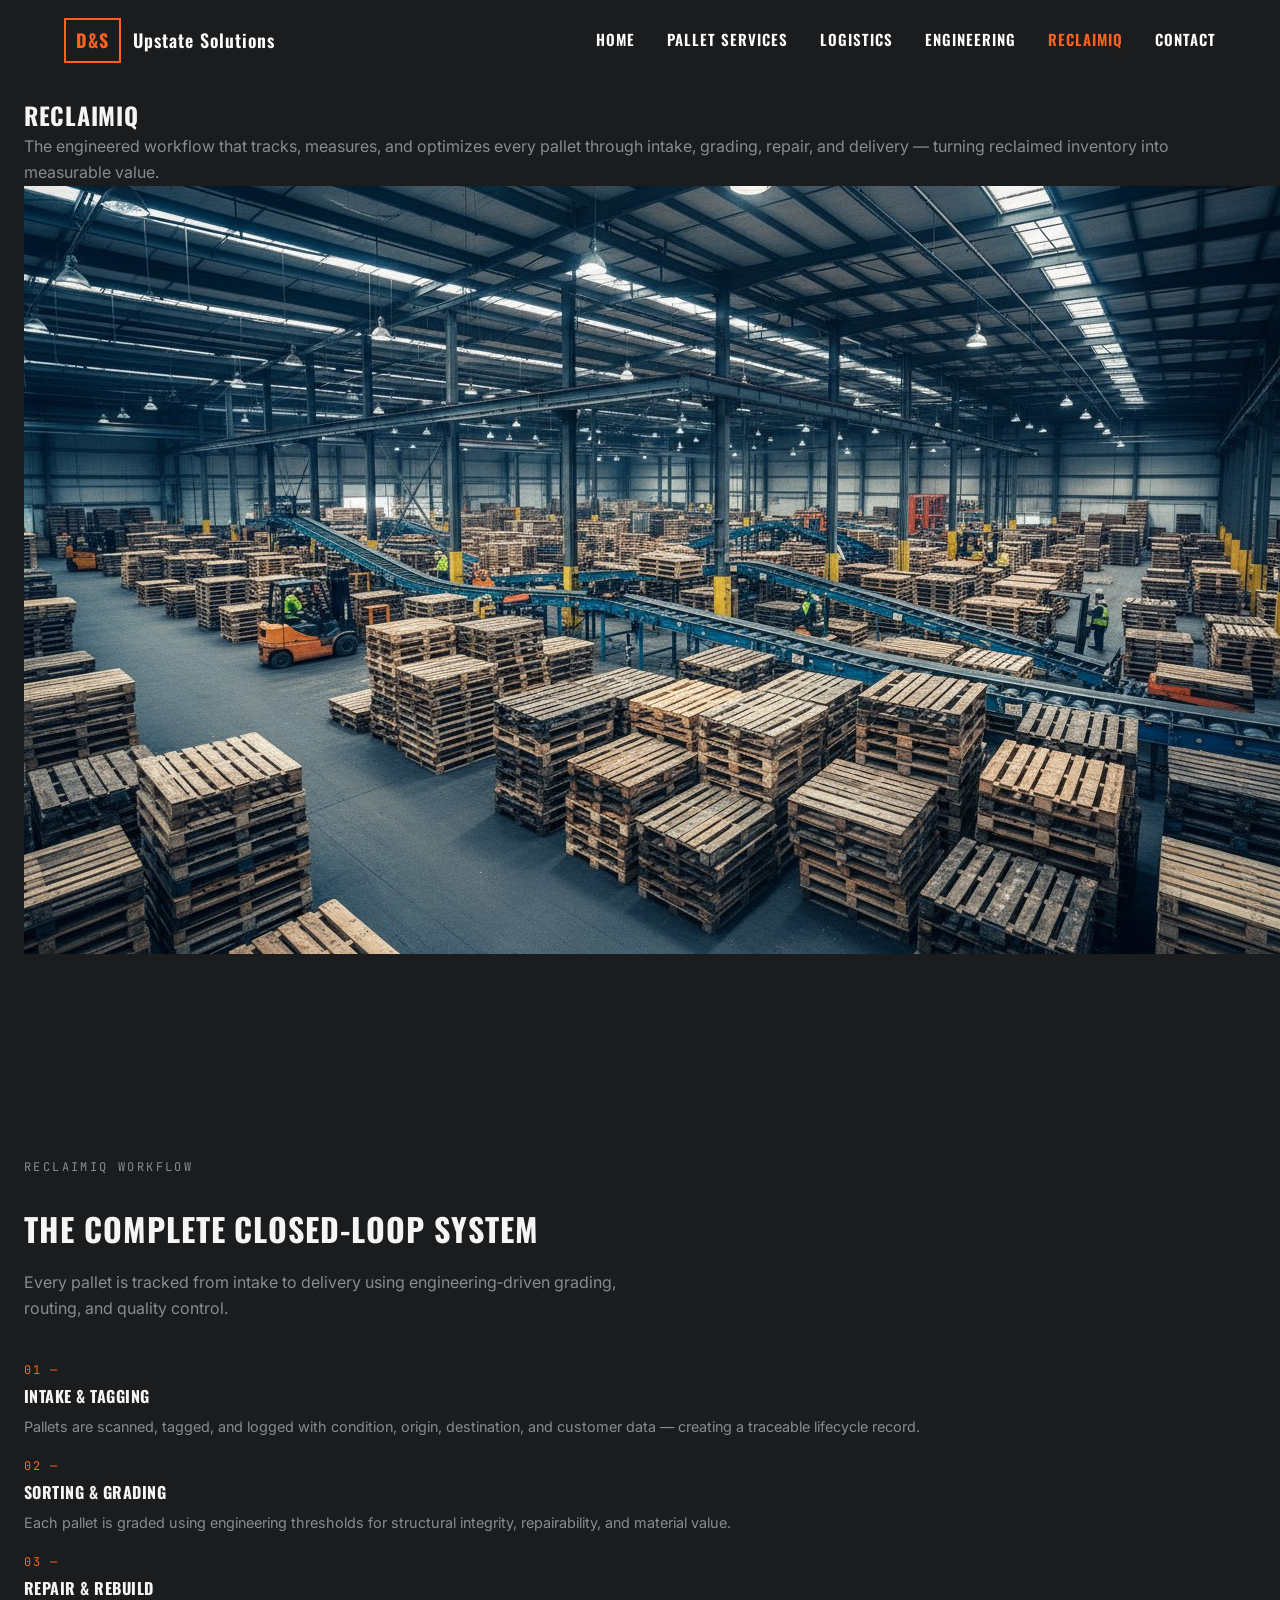
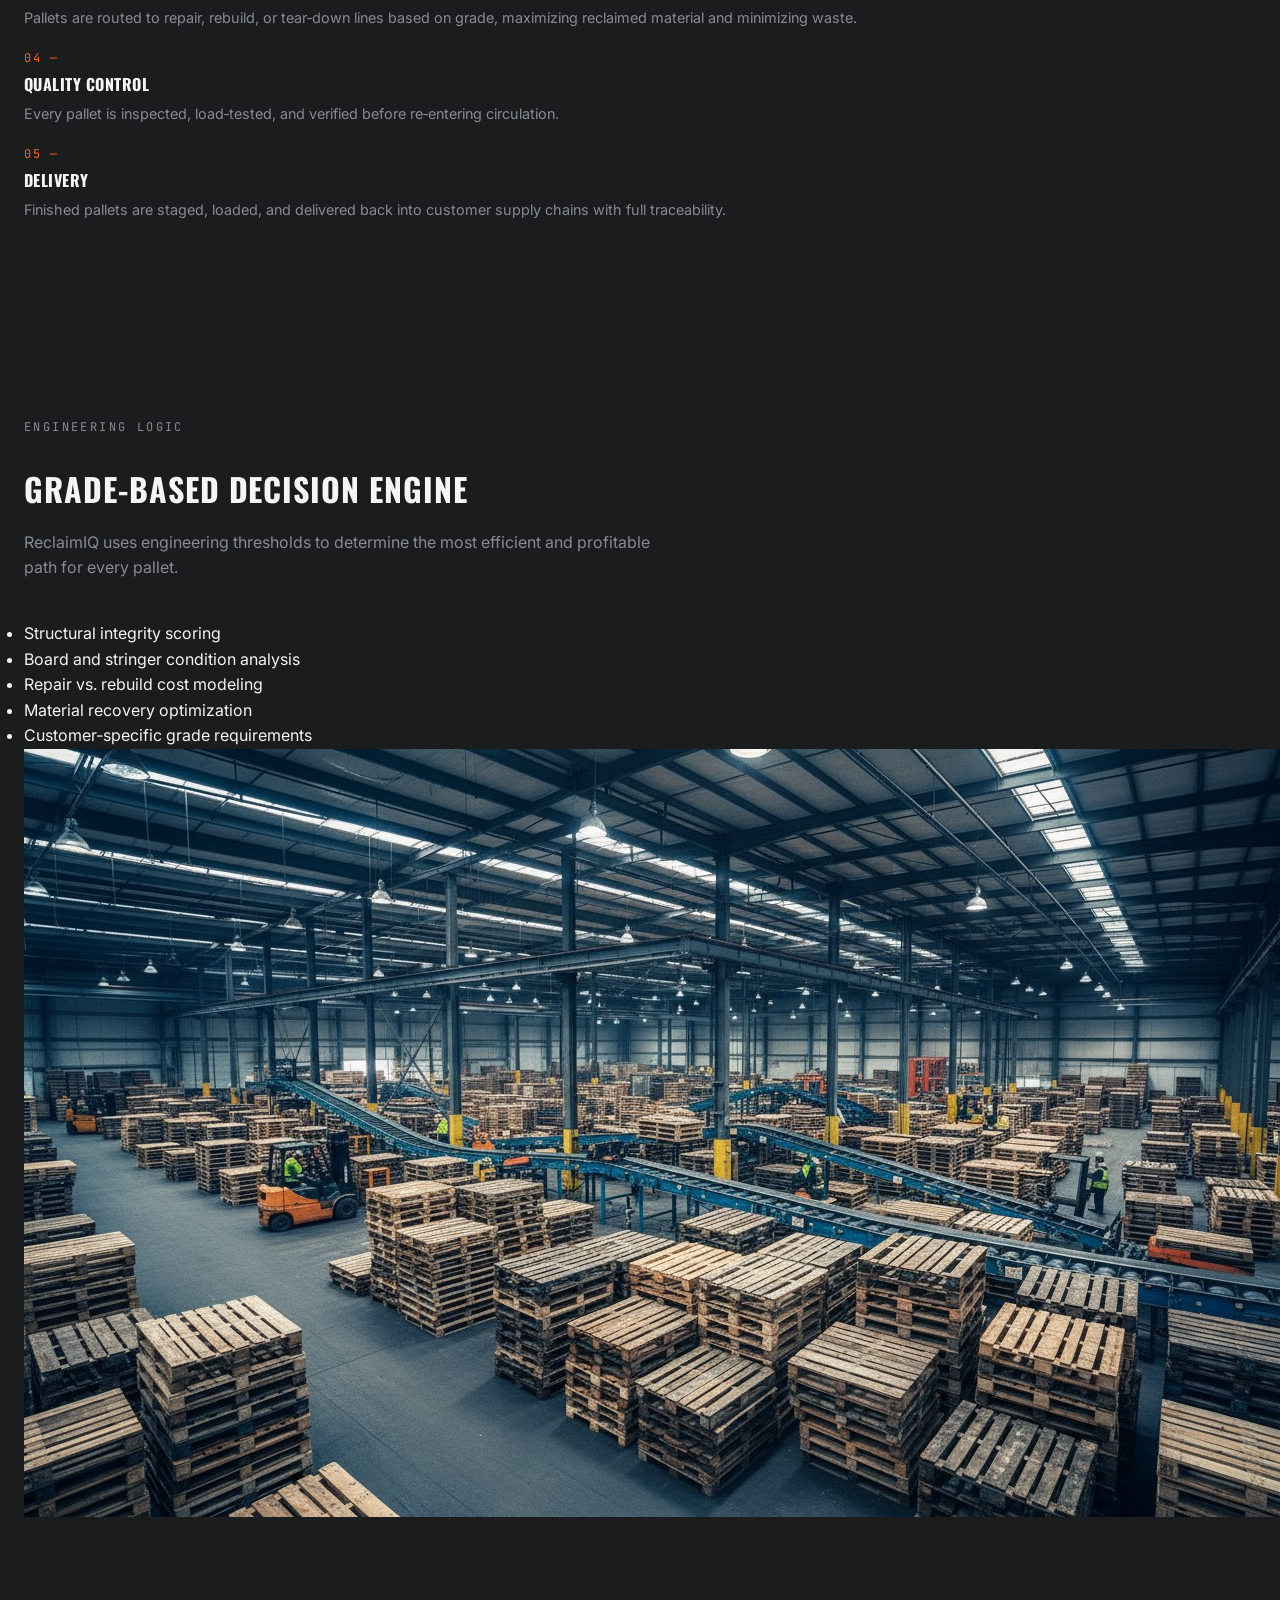
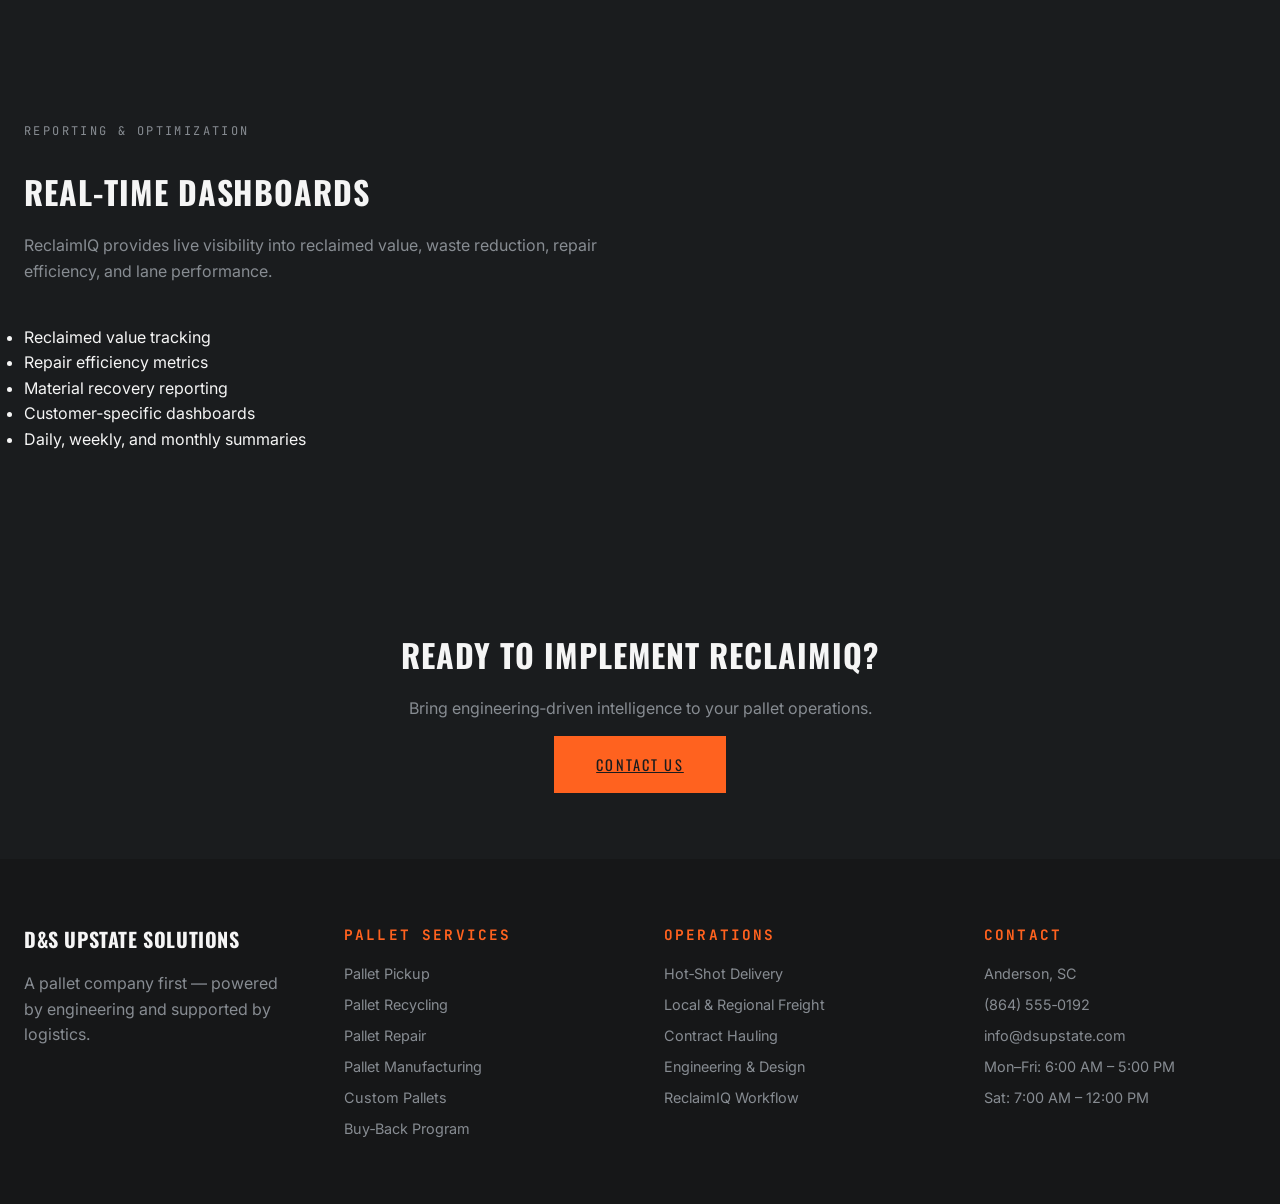
==== reclaimiq/index.html @ 612d7051 "reclaimIQ" ====
<!DOCTYPE html>
<html lang="en">
<head>
  <meta charset="UTF-8" />
  <meta name="viewport" content="width=device-width, initial-scale=1.0" />
  <title>ReclaimIQ | D&S Upstate Solutions</title>
  <link rel="stylesheet" href="../style.css" />
</head>

<body>

  <!-- NAVBAR -->
  <header class="navbar">
    <div class="nav-container">
      <div class="logo">
        <div class="logo-box">D&S</div>
        <div class="logo-text">Upstate Solutions</div>
      </div>

      <ul class="nav-links">
        <li><a href="../index.html">HOME</a></li>
        <li><a href="../index.html#services">PALLET SERVICES</a></li>
        <li><a href="../index.html#logistics">LOGISTICS</a></li>
        <li><a href="../index.html#engineering">ENGINEERING</a></li>
        <li><a class="active" href="#">RECLAIMIQ</a></li>
        <li><a href="../index.html#contact">CONTACT</a></li>
      </ul>
    </div>
  </header>

  <!-- HERO -->
  <section class="section reclaim-hero">
    <div class="container reclaim-hero-inner">

      <div class="reclaim-hero-text">
        <h1 class="reclaim-hero-title">RECLAIMIQ</h1>
        <p class="reclaim-hero-description">
          The engineered workflow that tracks, measures, and optimizes every pallet through intake, grading, repair, and delivery — turning reclaimed inventory into measurable value.
        </p>
      </div>

      <div class="reclaim-hero-image">
        <img src="../workflow.jpg" alt="ReclaimIQ Workflow" />
      </div>

    </div>
  </section>

  <!-- WORKFLOW -->
  <section class="section reclaim-workflow">
    <div class="container">

      <span class="section-label mono">RECLAIMIQ WORKFLOW</span>

      <div class="section-header">
        <h2 class="section-title">THE COMPLETE CLOSED‑LOOP SYSTEM</h2>
        <p class="section-description">
          Every pallet is tracked from intake to delivery using engineering‑driven grading, routing, and quality control.
        </p>
      </div>

      <div class="reclaim-steps">

        <div class="reclaim-step">
          <span class="reclaim-step-number">01 —</span>
          <h3 class="reclaim-step-title">INTAKE & TAGGING</h3>
          <p class="reclaim-step-text">
            Pallets are scanned, tagged, and logged with condition, origin, destination, and customer data — creating a traceable lifecycle record.
          </p>
        </div>

        <div class="reclaim-step">
          <span class="reclaim-step-number">02 —</span>
          <h3 class="reclaim-step-title">SORTING & GRADING</h3>
          <p class="reclaim-step-text">
            Each pallet is graded using engineering thresholds for structural integrity, repairability, and material value.
          </p>
        </div>

        <div class="reclaim-step">
          <span class="reclaim-step-number">03 —</span>
          <h3 class="reclaim-step-title">REPAIR & REBUILD</h3>
          <p class="reclaim-step-text">
            Pallets are routed to repair, rebuild, or tear‑down lines based on grade, maximizing reclaimed material and minimizing waste.
          </p>
        </div>

        <div class="reclaim-step">
          <span class="reclaim-step-number">04 —</span>
          <h3 class="reclaim-step-title">QUALITY CONTROL</h3>
          <p class="reclaim-step-text">
            Every pallet is inspected, load‑tested, and verified before re‑entering circulation.
          </p>
        </div>

        <div class="reclaim-step">
          <span class="reclaim-step-number">05 —</span>
          <h3 class="reclaim-step-title">DELIVERY</h3>
          <p class="reclaim-step-text">
            Finished pallets are staged, loaded, and delivered back into customer supply chains with full traceability.
          </p>
        </div>

      </div>

    </div>
  </section>

  <!-- ENGINEERING LOGIC -->
  <section class="section reclaim-logic">
    <div class="container reclaim-logic-grid">

      <div class="reclaim-logic-text">
        <span class="section-label mono">ENGINEERING LOGIC</span>

        <div class="section-header">
          <h2 class="section-title">GRADE‑BASED DECISION ENGINE</h2>
          <p class="section-description">
            ReclaimIQ uses engineering thresholds to determine the most efficient and profitable path for every pallet.
          </p>
        </div>

        <ul class="reclaim-logic-list">
          <li>Structural integrity scoring</li>
          <li>Board and stringer condition analysis</li>
          <li>Repair vs. rebuild cost modeling</li>
          <li>Material recovery optimization</li>
          <li>Customer‑specific grade requirements</li>
        </ul>
      </div>

      <div class="reclaim-logic-image">
        <img src="../workflow.jpg" alt="Engineering Logic" />
      </div>

    </div>
  </section>

  <!-- DASHBOARDS -->
  <section class="section reclaim-dashboards">
    <div class="container">

      <span class="section-label mono">REPORTING & OPTIMIZATION</span>

      <div class="section-header">
        <h2 class="section-title">REAL‑TIME DASHBOARDS</h2>
        <p class="section-description">
          ReclaimIQ provides live visibility into reclaimed value, waste reduction, repair efficiency, and lane performance.
        </p>
      </div>

      <ul class="reclaim-dashboard-list">
        <li>Reclaimed value tracking</li>
        <li>Repair efficiency metrics</li>
        <li>Material recovery reporting</li>
        <li>Customer‑specific dashboards</li>
        <li>Daily, weekly, and monthly summaries</li>
      </ul>

    </div>
  </section>

  <!-- CTA -->
  <section class="section cta-section">
    <div class="container cta-inner">
      <h2 class="cta-title">READY TO IMPLEMENT RECLAIMIQ?</h2>
      <p class="cta-description">
        Bring engineering‑driven intelligence to your pallet operations.
      </p>
      <a href="../index.html#contact" class="btn-primary cta-button">CONTACT US</a>
    </div>
  </section>

  <!-- FOOTER -->
  <footer class="footer">
    <div class="container footer-grid">

      <div class="footer-col">
        <h3 class="footer-logo">D&S Upstate Solutions</h3>
        <p class="footer-text">
          A pallet company first — powered by engineering and supported by logistics.
        </p>
      </div>

      <div class="footer-col">
        <h4 class="footer-heading">Pallet Services</h4>
        <ul class="footer-list">
          <li>Pallet Pickup</li>
          <li>Pallet Recycling</li>
          <li>Pallet Repair</li>
          <li>Pallet Manufacturing</li>
          <li>Custom Pallets</li>
          <li>Buy‑Back Program</li>
        </ul>
      </div>

      <div class="footer-col">
        <h4 class="footer-heading">Operations</h4>
        <ul class="footer-list">
          <li>Hot‑Shot Delivery</li>
          <li>Local & Regional Freight</li>
          <li>Contract Hauling</li>
          <li>Engineering & Design</li>
          <li>ReclaimIQ Workflow</li>
        </ul>
      </div>

      <div class="footer-col">
        <h4 class="footer-heading">Contact</h4>
        <ul class="footer-list">
          <li>Anderson, SC</li>
          <li>(864) 555‑0192</li>
          <li>info@dsupstate.com</li>
          <li>Mon–Fri: 6:00 AM – 5:00 PM</li>
          <li>Sat: 7:00 AM – 12:00 PM</li>
        </ul>
      </div>

    </div>
  </footer>

</body>
</html>
---- style.css ----
/* -----------------------------------------------------------
   FONT IMPORTS
   ----------------------------------------------------------- */
@import url('https://fonts.googleapis.com/css2?family=Oswald:wght@400;500;600;700&family=Inter:wght@400;500;600&family=JetBrains+Mono:wght@400;500&display=swap');


/* -----------------------------------------------------------
   ROOT VARIABLES (Base44 color system + fonts)
   ----------------------------------------------------------- */
:root {
  --background: 210 6% 11%;
  --foreground: 0 0% 96%;
  --card: 210 5% 15%;
  --card-foreground: 0 0% 96%;
  --popover: 210 5% 15%;
  --popover-foreground: 0 0% 96%;
  --primary: 18 100% 56%; /* #ff621f */
  --primary-foreground: 210 6% 11%;
  --secondary: 210 5% 21%;
  --secondary-foreground: 0 0% 96%;
  --muted: 210 5% 18%;
  --muted-foreground: 210 5% 55%;
  --accent: 210 22% 25%;
  --accent-foreground: 0 0% 96%;
  --border: 210 5% 22%;
  --input: 210 5% 22%;
  --ring: 18 100% 56%;

  --font-heading: 'Oswald', ui-sans-serif, system-ui, sans-serif;
  --font-display: 'Oswald', ui-sans-serif, system-ui, sans-serif;
  --font-body: 'Inter', ui-sans-serif, system-ui, sans-serif;
  --font-mono: 'JetBrains Mono', ui-monospace, SFMono-Regular, monospace;

  --overlay-left: 1;
  --overlay-middle: 0.9;
  --overlay-right: 0.6;

  --radius: 0px;
}


/* -----------------------------------------------------------
   GLOBAL RESET + BASE STYLES
   ----------------------------------------------------------- */
* {
  margin: 0;
  padding: 0;
  box-sizing: border-box;
  border-color: hsl(var(--border));
}

body {
  background: hsl(var(--background));
  color: hsl(var(--foreground));
  font-family: var(--font-body);
  line-height: 1.6;
}


/* -----------------------------------------------------------
   TYPOGRAPHY
   ----------------------------------------------------------- */
h1, h2, h3, h4, h5, h6 {
  font-family: var(--font-display);
  color: hsl(var(--foreground));
  text-transform: uppercase;
  letter-spacing: 0.03em;
}

p {
  font-family: var(--font-body);
  color: hsl(var(--muted-foreground));
}

.mono {
  font-family: var(--font-mono);
  letter-spacing: 0.2em;
  text-transform: uppercase;
}


/* -----------------------------------------------------------
   BUTTONS
   ----------------------------------------------------------- */
.btn-primary {
  background: hsl(var(--primary));
  color: hsl(var(--primary-foreground));
  padding: 1rem 2rem;
  border: 2px solid hsl(var(--primary));
  font-family: var(--font-display);
  text-transform: uppercase;
  letter-spacing: 0.15em;
  transition: 0.2s ease;
}

.btn-primary:hover {
  background: hsla(var(--primary), 0.9);
}

.btn-outline {
  background: transparent;
  color: hsl(var(--foreground));
  padding: 1rem 2rem;
  border: 2px solid hsl(var(--border));
  font-family: var(--font-display);
  text-transform: uppercase;
  letter-spacing: 0.15em;
  transition: 0.2s ease;
}

.btn-outline:hover {
  background: hsl(var(--secondary));
}


/* -----------------------------------------------------------
   HERO OVERLAY (Base44 gradient)
   ----------------------------------------------------------- */
.hero-overlay {
  position: absolute;
  inset: 0;
  background: linear-gradient(
    to right,
    hsla(210, 6%, 11%, var(--overlay-left)),
    hsla(210, 6%, 11%, var(--overlay-middle)),
    hsla(210, 6%, 11%, var(--overlay-right))
  );
  pointer-events: none;
}


/* -----------------------------------------------------------
   LAYOUT CONTAINERS
   ----------------------------------------------------------- */
.container {
  max-width: 1280px;
  margin: 0 auto;
  padding: 0 1.5rem;
}

.section {
  padding: 6rem 0;
}


/* -----------------------------------------------------------
   UTILITY CLASSES
   ----------------------------------------------------------- */
.text-primary {
  color: hsl(var(--primary));
}

.bg-primary {
  background: hsl(var(--primary));
}

.border {
  border: 1px solid hsl(var(--border));
}


/* -----------------------------------------------------------
   BASE44 NAVIGATION BAR (NEW)
   ----------------------------------------------------------- */

.navbar {
  position: fixed;
  top: 0;
  width: 100%;
  padding: 18px 0;
  transition: background-color 0.3s ease, padding 0.3s ease;
  z-index: 999;
  background-color: transparent;
}

.navbar.scrolled {
  background-color: #0d0d0d;
  padding: 12px 0;
}

.nav-container {
  width: 90%;
  max-width: 1400px;
  margin: 0 auto;
  display: flex;
  justify-content: space-between;
  align-items: center;
}

/* LOGO */
.logo {
  display: flex;
  align-items: center;
  gap: 12px;
}

.logo-box {
  border: 2px solid #ff621f;
  color: #ff621f;
  padding: 6px 10px;
  font-size: 18px;
  font-weight: 700;
  font-family: var(--font-display);
  letter-spacing: 1px;
}

.logo-text {
  color: #ffffff;
  font-size: 18px;
  font-weight: 600;
  font-family: var(--font-display);
  letter-spacing: 1px;
}

/* NAV LINKS */
.nav-links {
  list-style: none;
  display: flex;
  gap: 32px;
}

.nav-links a {
  color: #ffffff;
  text-decoration: none;
  font-size: 15px;
  font-weight: 600;
  font-family: var(--font-display);
  letter-spacing: 1px;
  transition: color 0.2s ease;
}

.nav-links a:hover {
  color: #ff621f;
}

.nav-links .active {
  color: #ff621f;
}


/* -----------------------------------------------------------
   METRICS + S-01 CORE SERVICES
   ----------------------------------------------------------- */

.metrics-section {
  padding-top: 3rem;
  padding-bottom: 3rem;
}

.metrics-grid {
  display: grid;
  grid-template-columns: repeat(4, minmax(0, 1fr));
  gap: 2rem;
}

.metric-value {
  font-family: var(--font-display);
  font-size: 1.5rem;
  color: hsl(var(--primary));
}

.metric-label {
  font-family: var(--font-body);
  font-size: 0.85rem;
  text-transform: uppercase;
  letter-spacing: 0.12em;
  color: hsl(var(--muted-foreground));
}

.section-label {
  font-size: 0.75rem;
  color: hsl(var(--muted-foreground));
}

.section-header {
  margin-top: 1.5rem;
  margin-bottom: 2.5rem;
  max-width: 640px;
}

.section-title {
  font-size: 2rem;
}

.section-description {
  margin-top: 1rem;
}

.services-grid {
  display: grid;
  grid-template-columns: repeat(2, minmax(0, 1fr));
  gap: 2rem;
}

.service-card {
  padding: 1.5rem;
  background: hsl(var(--card));
  border-radius: var(--radius));
}

.service-title {
  font-size: 1rem;
  margin-bottom: 0.75rem;
}

.service-text {
  font-size: 0.95rem;
}


/* -----------------------------------------------------------
   S-02 ENGINEERING (UPDATED TO BASE44 EXACT)
   ----------------------------------------------------------- */

.section-alt {
  background: hsl(var(--card));
}

.engineering-grid {
  display: grid;
  grid-template-columns: 1.1fr 0.9fr; /* Base44 55/45 split */
  gap: 2.5rem;
  align-items: flex-start;
}

.engineering-text .section-header {
  max-width: 520px;
  margin-top: 1rem;
  margin-bottom: 1.5rem;
  line-height: 1.4;
}

.engineering-text .section-description {
  margin-top: 0.65rem;
}

.engineering-image {
  width: 100%;
  height: 340px; /* Base44 taller image */
  border: 1px solid hsl(var(--border));
  border-radius: var(--radius);
  object-fit: cover;
}


/* -----------------------------------------------------------
   S-02 ENGINEERING FEATURE GRID
   ----------------------------------------------------------- */

.engineering-features {
  margin-top: 1.75rem;
  display: grid;
  grid-template-columns: repeat(2, minmax(0, 1fr));
  gap: 1.5rem;
}

.engineering-feature h3 {
  font-size: 0.9rem;
  margin-bottom: 0.35rem;
}

.engineering-feature p {
  font-size: 0.9rem;
  line-height: 1.5;
}


/* -----------------------------------------------------------
   S-03 RECLAIMIQ
   ----------------------------------------------------------- */

.reclaim-section {
  background: hsl(var(--background));
}

.reclaim-grid {
  display: grid;
  grid-template-columns: 1.1fr 0.9fr; /* Base44 55/45 split */
  gap: 2.5rem;
  align-items: flex-start;
}

.reclaim-text .section-header {
  max-width: 520px; /* Base44 narrow text column */
  margin-top: 1rem;
  margin-bottom: 1.5rem;
  line-height: 1.4;
}

.reclaim-text .section-description {
  margin-top: 0.65rem; /* tighter Base44 spacing */
}

.reclaim-steps {
  margin-top: 1.75rem;
  display: grid;
  gap: 1.25rem; /* Base44 tight step spacing */
}

.reclaim-step {
  display: flex;
  flex-direction: column;
}

.reclaim-step-number {
  font-family: var(--font-mono);
  font-size: 0.75rem;
  letter-spacing: 0.15em;
  color: hsl(var(--primary));
  margin-bottom: 0.25rem;
}

.reclaim-step-title {
  font-size: 1rem;
  font-family: var(--font-display);
  margin-bottom: 0.35rem;
}

.reclaim-step-text {
  font-size: 0.9rem;
  line-height: 1.5;
  color: hsl(var(--muted-foreground));
}

.reclaim-image {
  width: 100%;
  height: 340px; /* Base44 tall image */
  border: 1px solid hsl(var(--border));
  border-radius: var(--radius);
  object-fit: cover;
  object-position: center;
}

.reclaim-link {
  margin-top: 1.5rem;
  font-family: var(--font-display);
  font-size: 0.9rem;
  letter-spacing: 0.1em;
  text-transform: uppercase;
  color: hsl(var(--primary));
  text-decoration: none;
}

.reclaim-link:hover {
  opacity: 0.8;
}

/* Responsive */
@media (max-width: 900px) {
  .reclaim-grid {
    grid-template-columns: minmax(0, 1fr);
  }

  .reclaim-image {
    height: 260px;
  }
}



/* -----------------------------------------------------------
   S-04 SERVICE AREA
   ----------------------------------------------------------- */

.service-area-section {
  background: hsl(var(--card));
}

.service-area-grid {
  display: grid;
  grid-template-columns: 1.1fr 0.9fr; /* Base44 55/45 split */
  gap: 2.5rem;
  align-items: flex-start;
}

.service-area-text .section-header {
  max-width: 520px; /* Base44 narrow text column */
  margin-top: 1rem;
  margin-bottom: 1.5rem;
  line-height: 1.4;
}

.service-area-text .section-description {
  margin-top: 0.65rem; /* tighter Base44 spacing */
}

.service-area-list {
  margin-top: 1.75rem;
  display: grid;
  gap: 0.75rem; /* Base44 tight list spacing */
}

.service-area-list li {
  font-size: 0.95rem;
  color: hsl(var(--foreground));
  list-style: none;
  position: relative;
  padding-left: 1.25rem;
}

.service-area-list li::before {
  content: "•";
  position: absolute;
  left: 0;
  top: 0;
  color: hsl(var(--primary));
  font-size: 1.2rem;
  line-height: 1;
}

.service-area-box {
  background: hsl(var(--background));
  border: 1px solid hsl(var(--border));
  padding: 1.75rem;
  border-radius: var(--radius);
  display: grid;
  gap: 1.25rem;
}

.service-area-box h4 {
  font-size: 0.9rem;
  font-family: var(--font-mono);
  letter-spacing: 0.15em;
  color: hsl(var(--primary));
  margin-bottom: 0.35rem;
}

.service-area-box p {
  font-size: 0.95rem;
  color: hsl(var(--foreground));
  line-height: 1.5;
}

/* Responsive */
@media (max-width: 900px) {
  .service-area-grid {
    grid-template-columns: minmax(0, 1fr);
  }

  .service-area-box {
    margin-top: 1.5rem;
  }
}
/* -----------------------------------------------------------
   CTA SECTION (BASE44 EXACT)
   ----------------------------------------------------------- */

.cta-section {
  background: hsl(var(--background));
  padding: 5rem 0;
  text-align: center;
}

.cta-inner {
  max-width: 700px;
  margin: 0 auto;
}

.cta-title {
  font-size: 2rem;
  margin-bottom: 1rem;
}

.cta-description {
  font-size: 1rem;
  margin-bottom: 2rem;
  color: hsl(var(--muted-foreground));
}

.cta-button {
  padding: 1rem 2.5rem;
  font-size: 0.9rem;
  letter-spacing: 0.15em;
}


/* -----------------------------------------------------------
   FOOTER
   ----------------------------------------------------------- */
/* -----------------------------------------------------------
   FOOTER (BASE44 EXACT)
   ----------------------------------------------------------- */

.footer {
  background: hsl(210, 6%, 9%);
  padding: 4rem 0;
}

.footer-grid {
  display: grid;
  grid-template-columns: repeat(4, minmax(0, 1fr));
  gap: 3rem;
}

.footer-logo {
  font-size: 1.25rem;
  margin-bottom: 1rem;
}

.footer-heading {
  font-size: 0.9rem;
  font-family: var(--font-mono);
  letter-spacing: 0.15em;
  margin-bottom: 1rem;
  color: hsl(var(--primary));
}

.footer-list {
  list-style: none;
  display: grid;
  gap: 0.5rem;
}

.footer-list li {
  font-size: 0.9rem;
  color: hsl(var(--muted-foreground));
}

@media (max-width: 900px) {
  .footer-grid {
    grid-template-columns: minmax(0, 1fr);
  }
}


/* -----------------------------------------------------------
   RESPONSIVE
   ----------------------------------------------------------- */

@media (max-width: 900px) {
  .metrics-grid {
    grid-template-columns: repeat(2, minmax(0, 1fr));
  }

  .services-grid {
    grid-template-columns: minmax(0, 1fr);
  }

  .engineering-grid,
  .service-area-grid {
    grid-template-columns: minmax(0, 1fr);
  }

  .reclaim-grid {
    grid-template-columns: minmax(0, 1fr);
  }

  .nav-links {
    gap: 16px;
  }

  .engineering-features {
    grid-template-columns: minmax(0, 1fr);
  }
}

/* -----------------------------------------------------------
   BASE44 MOBILE OPTIMIZATION PACK
   ----------------------------------------------------------- */

@media (max-width: 900px) {

  /* Global section spacing */
  .section {
    padding: 3.5rem 0;
  }

  /* Section headers */
  .section-header {
    margin-bottom: 1.25rem;
  }

  /* S-02 Engineering */
  .engineering-grid {
    grid-template-columns: 1fr;
    gap: 2rem;
  }

  .engineering-image {
    height: 260px;
  }

  /* S-03 ReclaimIQ */
  .reclaim-grid {
    grid-template-columns: 1fr;
    gap: 2rem;
  }

  .reclaim-image {
    height: 260px;
  }

  .reclaim-steps {
    gap: 1rem;
  }

  /* S-04 Service Area */
  .service-area-grid {
    grid-template-columns: 1fr;
    gap: 2rem;
  }

  .service-area-box {
    margin-top: 1.5rem;
  }

  /* CTA */
  .cta-title {
    font-size: 1.6rem;
  }

  .cta-description {
    font-size: 0.95rem;
  }

  .cta-button {
    padding: 1rem 2rem;
  }

  /* Footer */
  .footer-grid {
    grid-template-columns: 1fr;
    gap: 2rem;
  }

  .footer-col {
    text-align: left;
  }
}
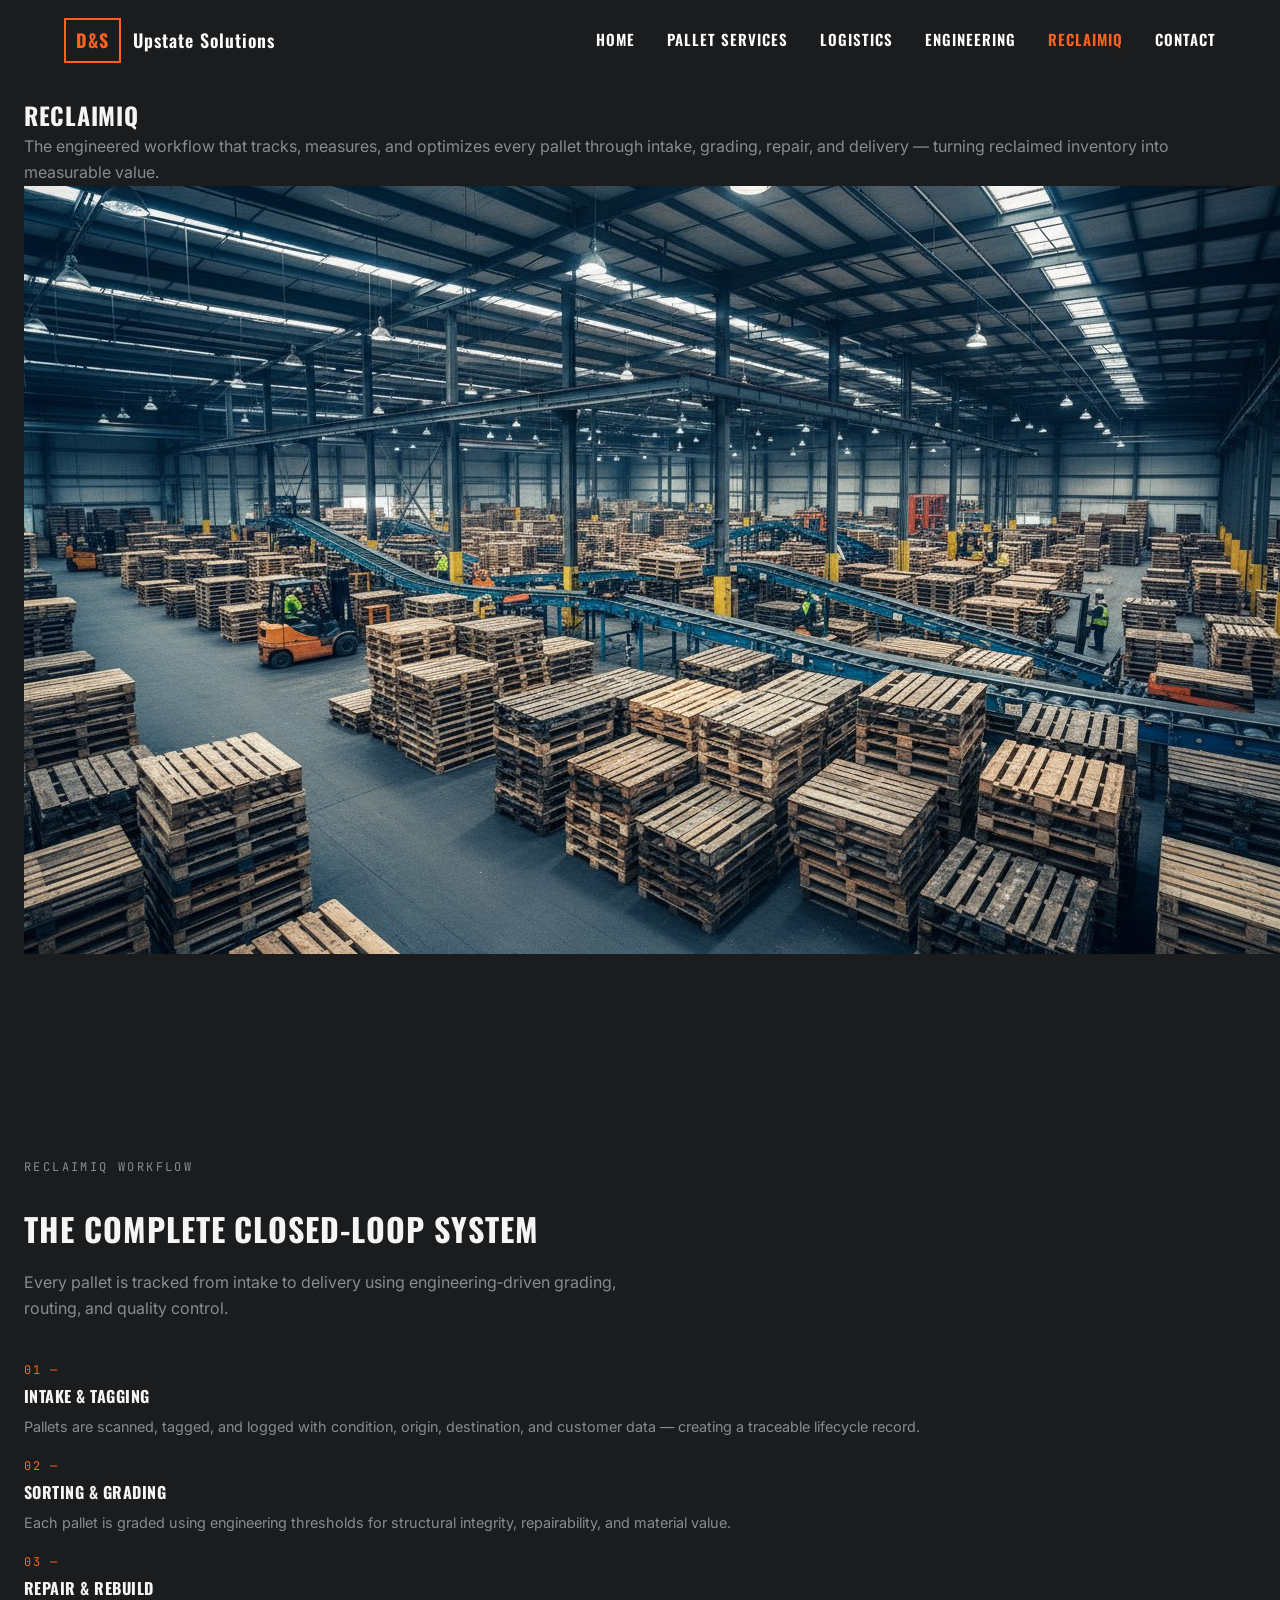
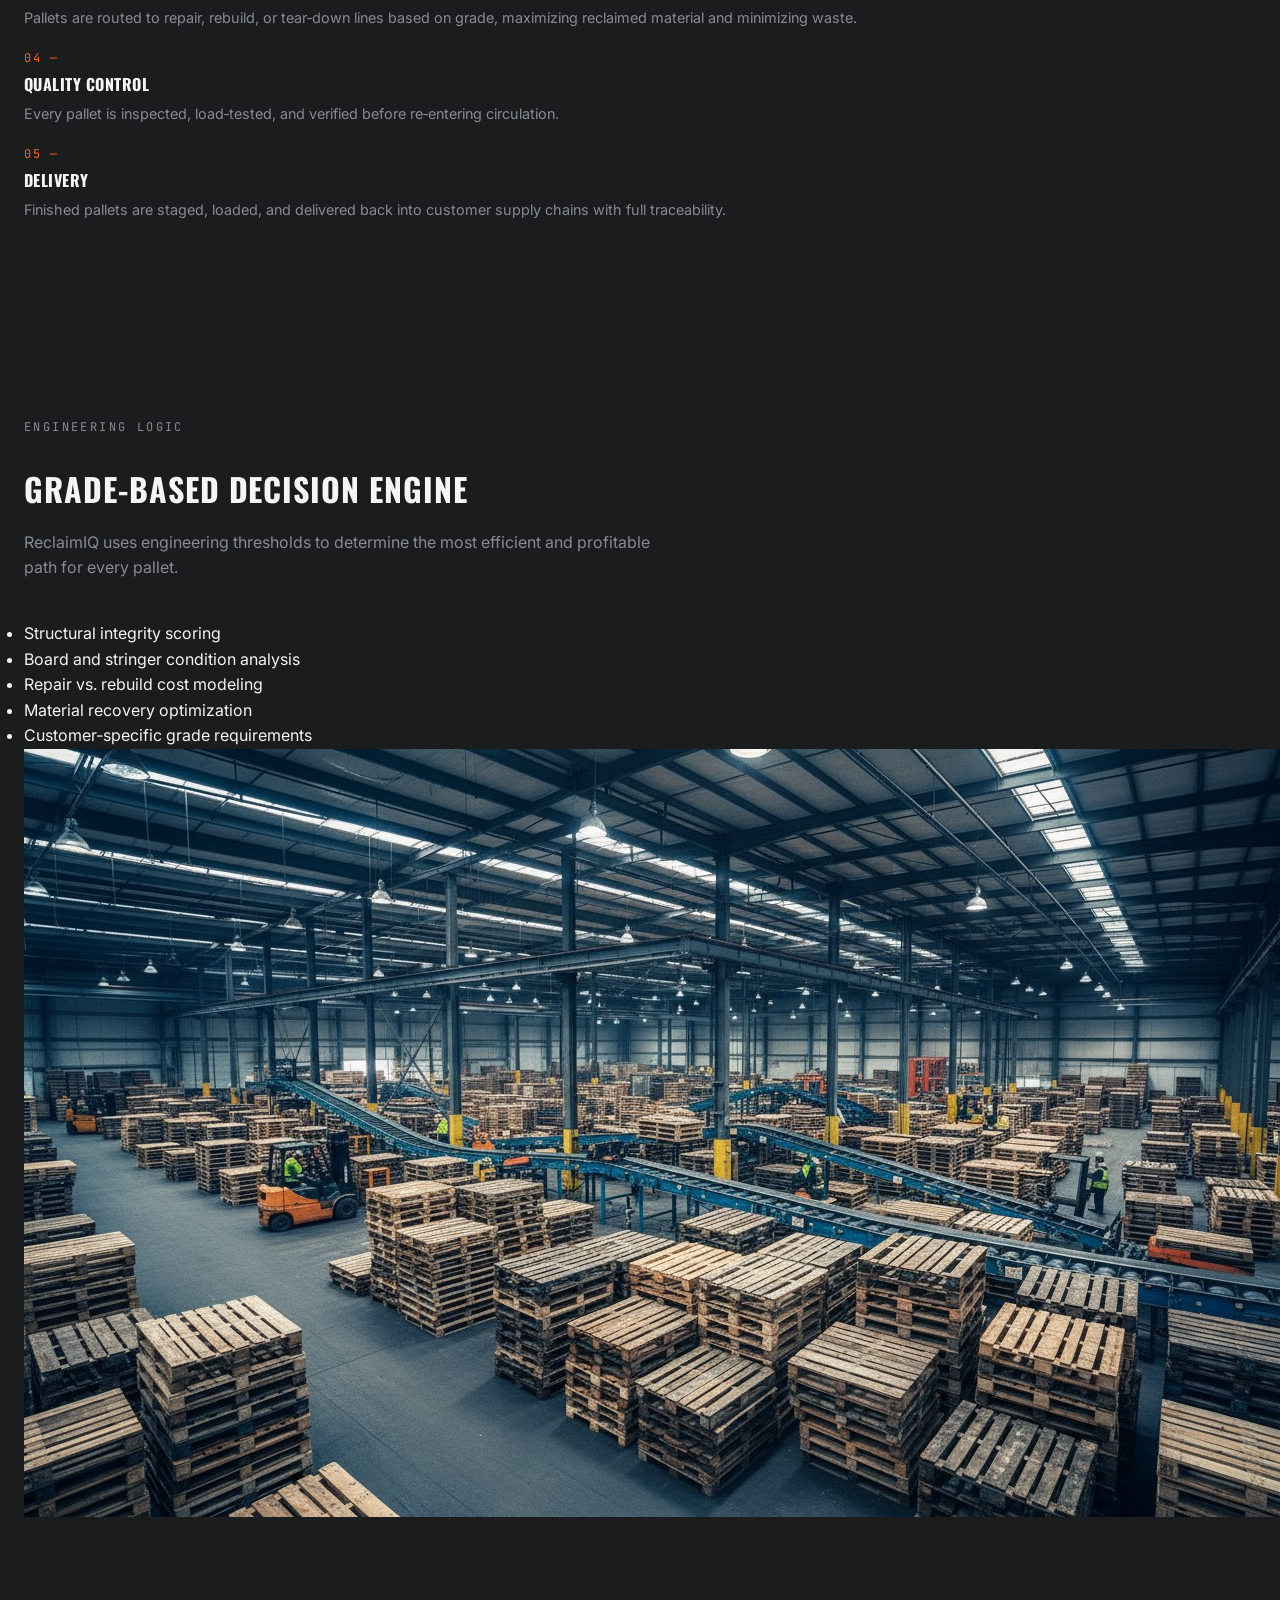
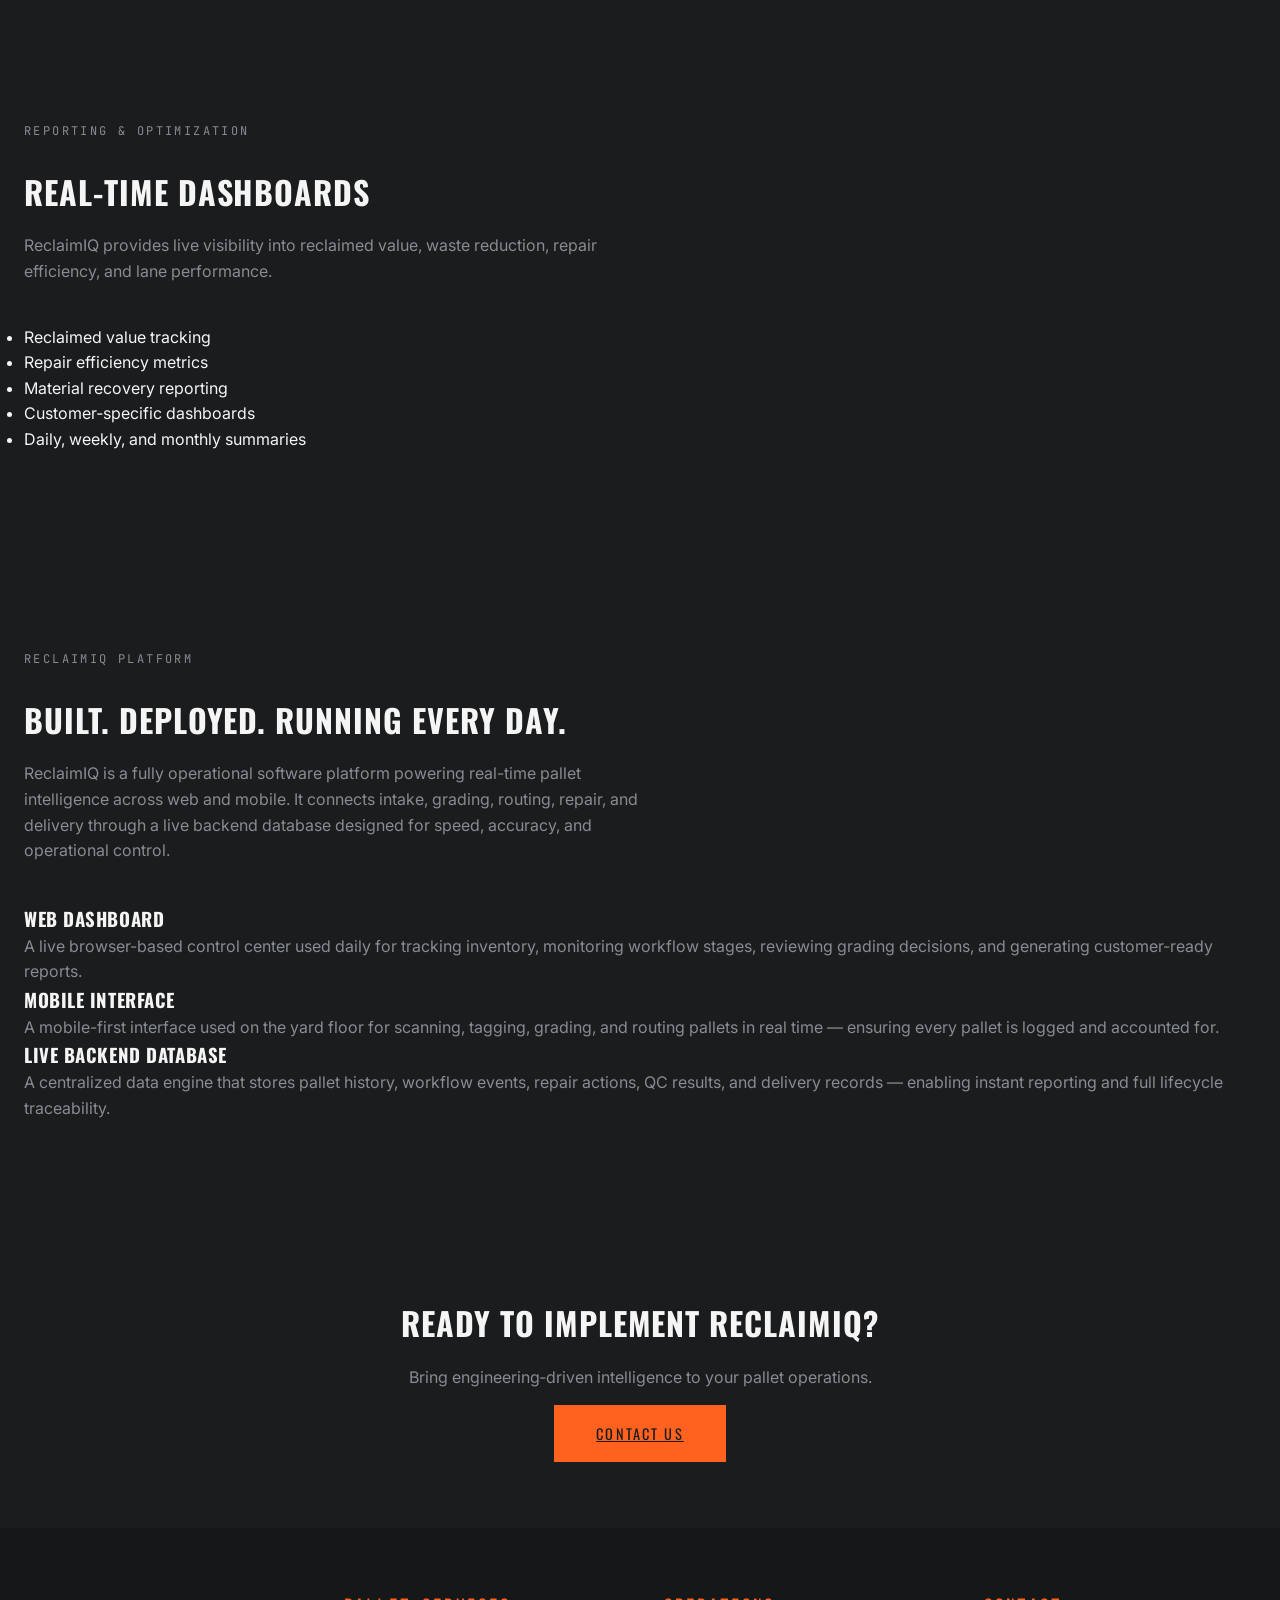
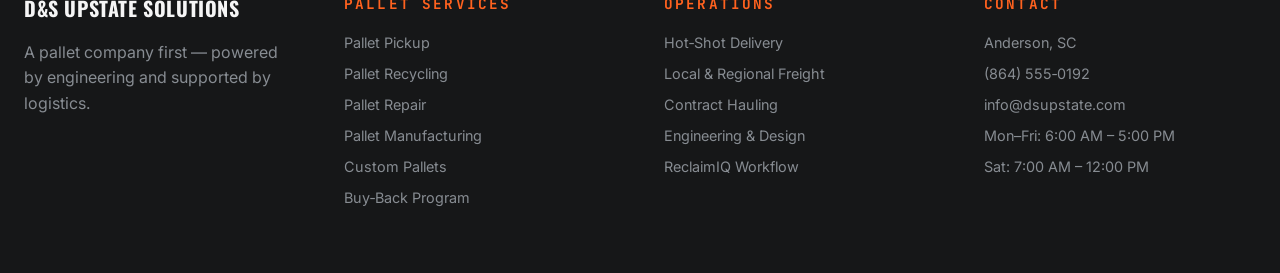
==== commit cdd0fc45: "iq product" ====
--- a/reclaimiq/index.html
+++ b/reclaimiq/index.html
@@ -159,8 +159,49 @@
 
     </div>
   </section>
-
-  <!-- CTA -->
+<!-- PLATFORM OVERVIEW -->
+<section class="section reclaim-platform">
+  <div class="container reclaim-platform-inner">
+
+    <span class="section-label mono">RECLAIMIQ PLATFORM</span>
+
+    <div class="section-header">
+      <h2 class="section-title">BUILT. DEPLOYED. RUNNING EVERY DAY.</h2>
+      <p class="section-description">
+        ReclaimIQ is a fully operational software platform powering real-time pallet intelligence across web and mobile. It connects intake, grading, routing, repair, and delivery through a live backend database designed for speed, accuracy, and operational control.
+      </p>
+    </div>
+
+    <div class="reclaim-platform-grid">
+
+      <div class="reclaim-platform-block">
+        <h3 class="reclaim-platform-title">Web Dashboard</h3>
+        <p class="reclaim-platform-text">
+          A live browser-based control center used daily for tracking inventory, monitoring workflow stages, reviewing grading decisions, and generating customer-ready reports.
+        </p>
+      </div>
+
+      <div class="reclaim-platform-block">
+        <h3 class="reclaim-platform-title">Mobile Interface</h3>
+        <p class="reclaim-platform-text">
+          A mobile-first interface used on the yard floor for scanning, tagging, grading, and routing pallets in real time — ensuring every pallet is logged and accounted for.
+        </p>
+      </div>
+
+      <div class="reclaim-platform-block">
+        <h3 class="reclaim-platform-title">Live Backend Database</h3>
+        <p class="reclaim-platform-text">
+          A centralized data engine that stores pallet history, workflow events, repair actions, QC results, and delivery records — enabling instant reporting and full lifecycle traceability.
+        </p>
+      </div>
+
+    </div>
+
+  </div>
+</section>
+
+  
+<!-- CTA -->
   <section class="section cta-section">
     <div class="container cta-inner">
       <h2 class="cta-title">READY TO IMPLEMENT RECLAIMIQ?</h2>
